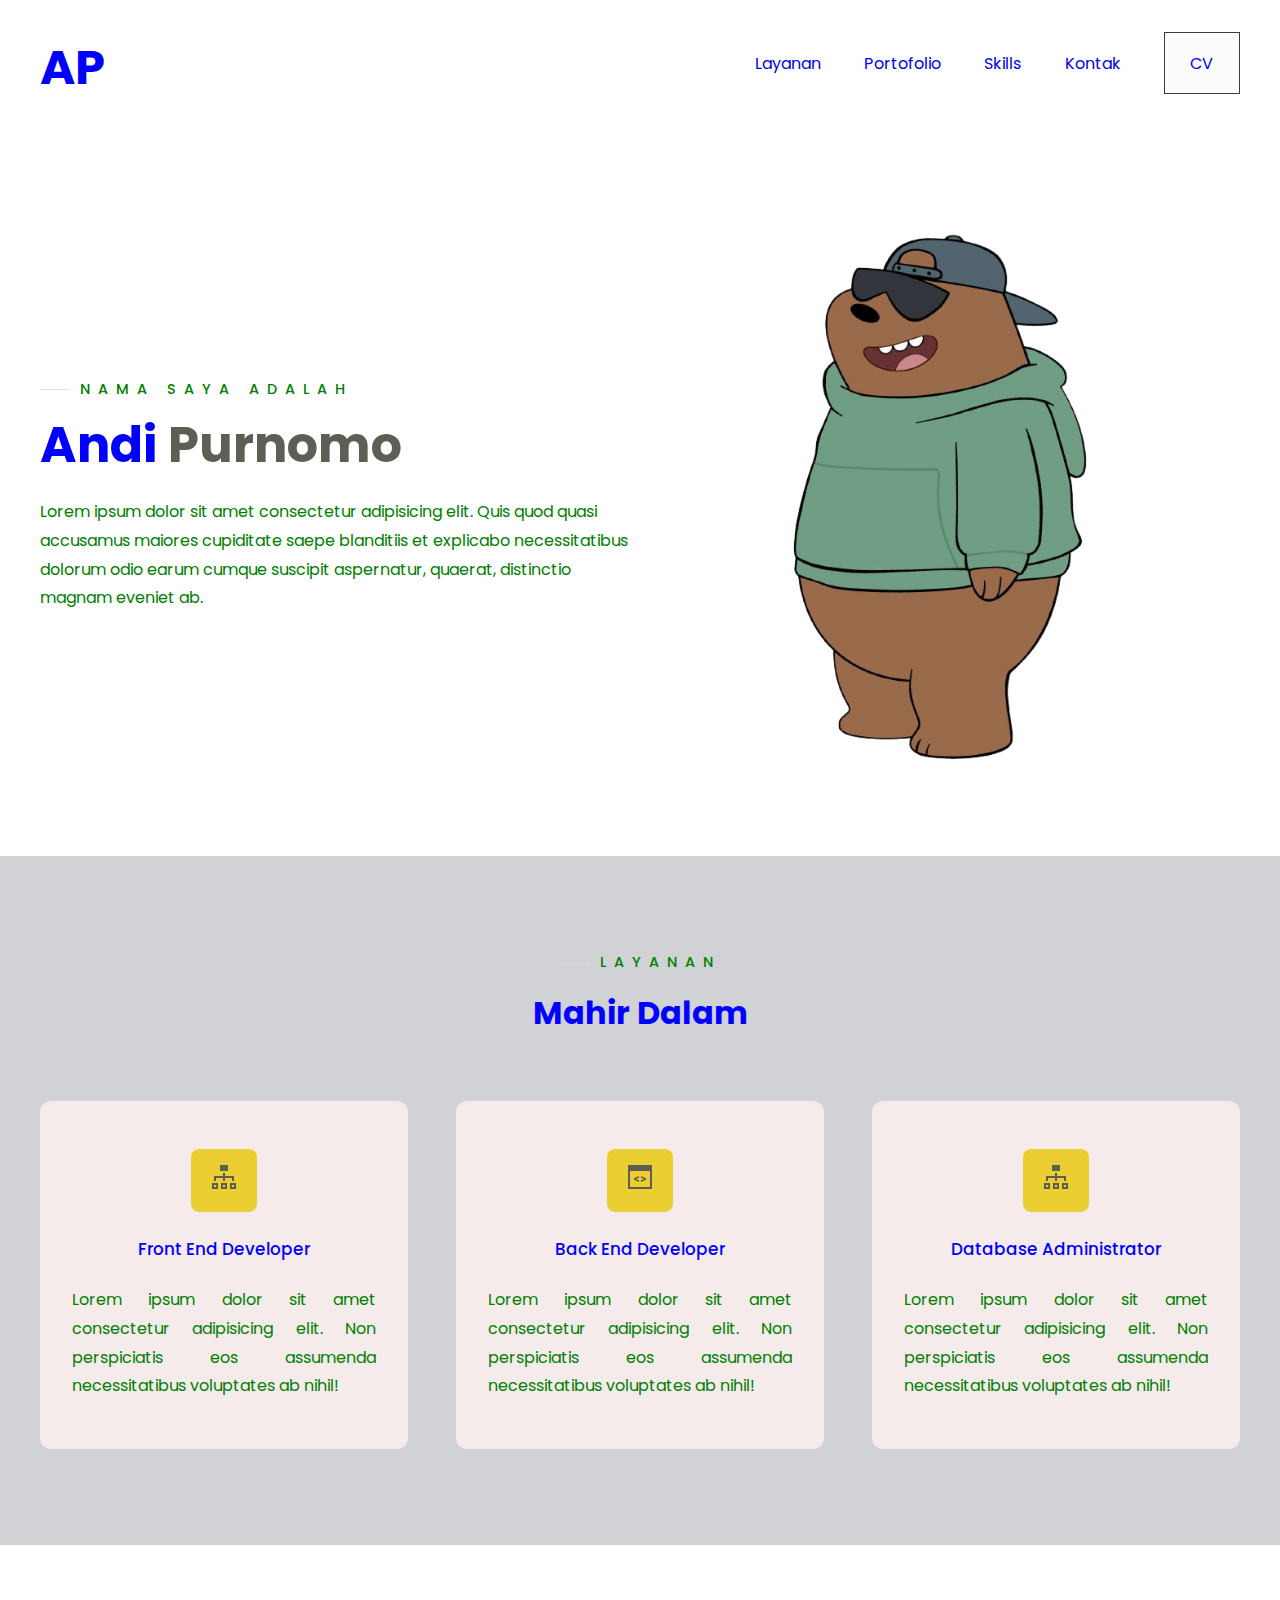
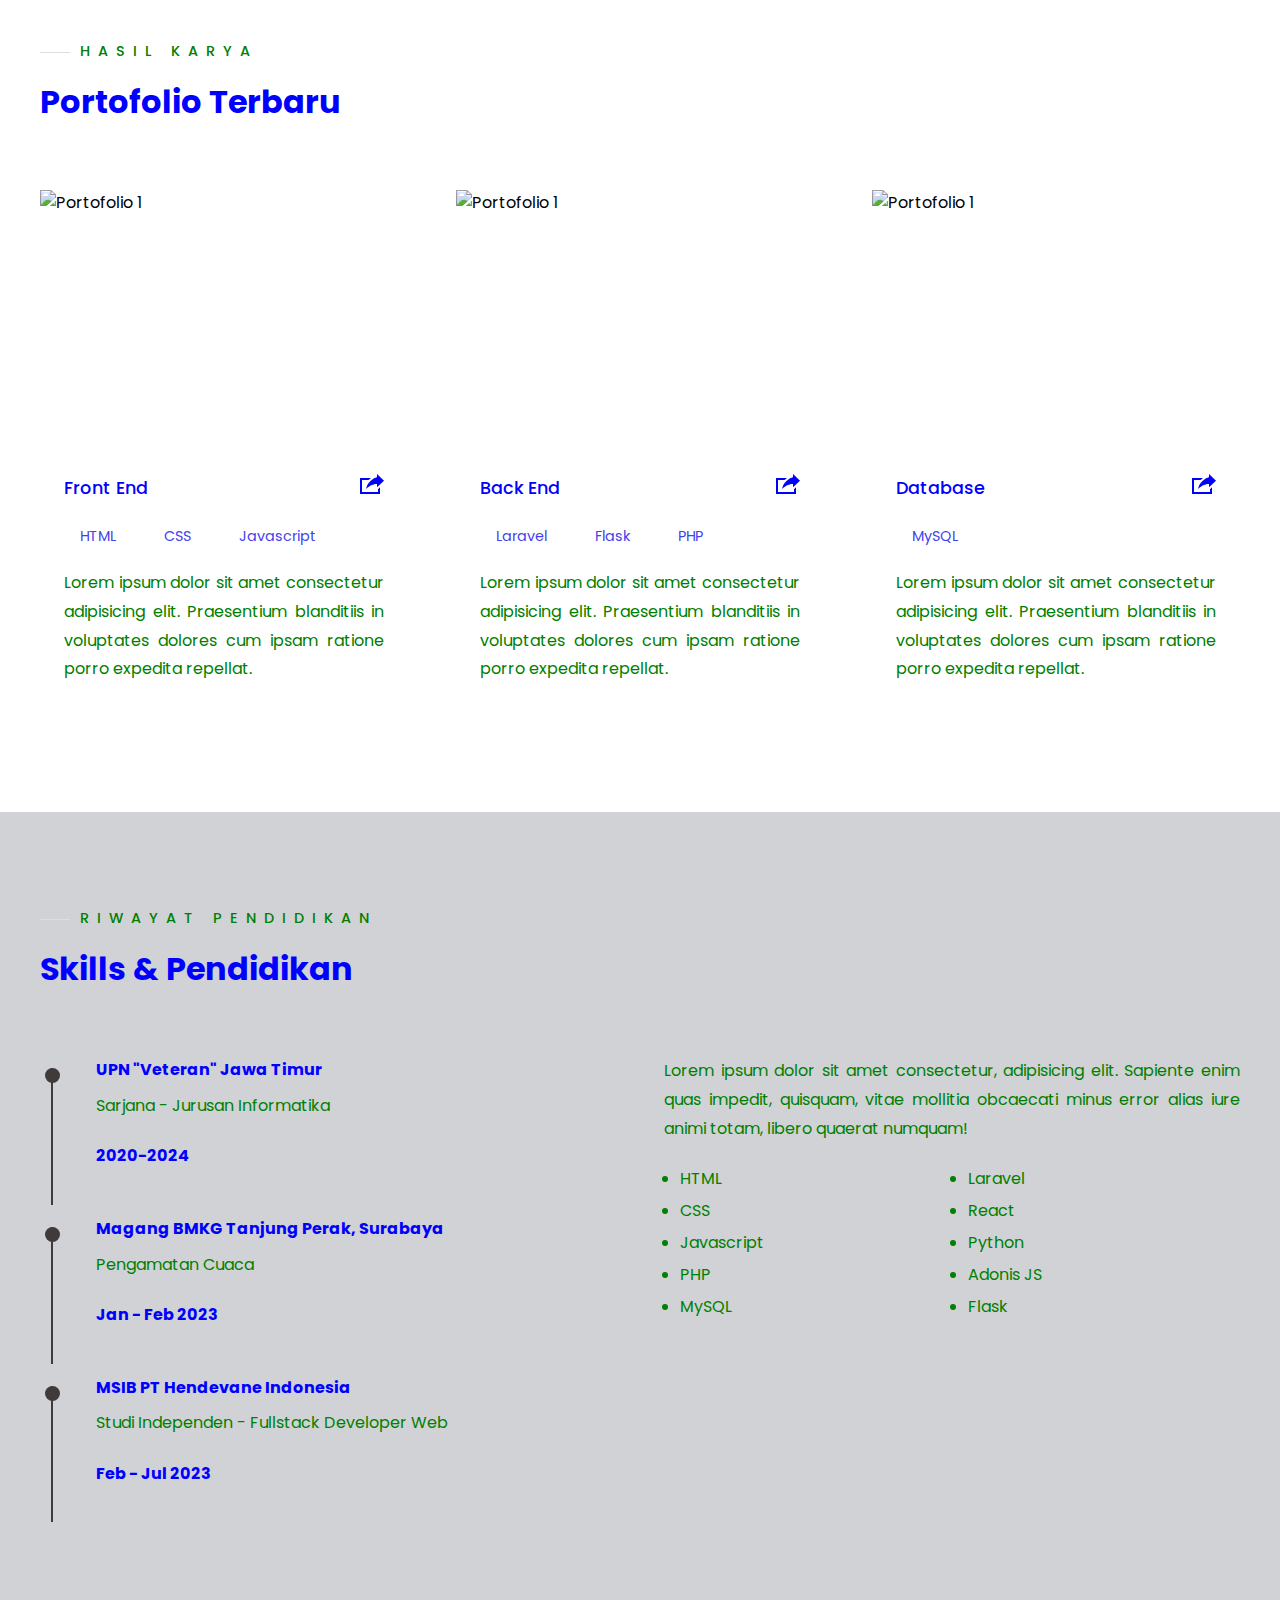
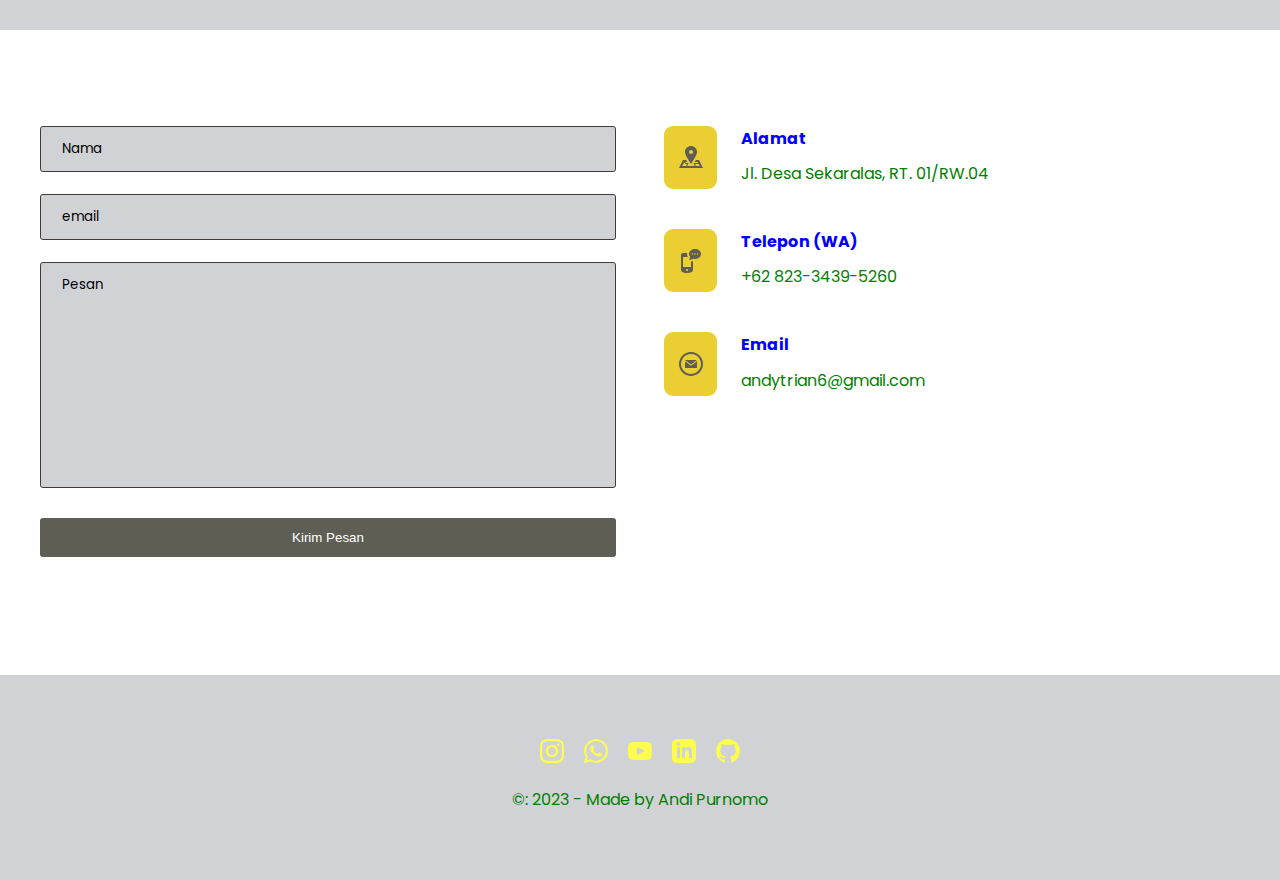
==== portofolio1.html @ ac6db769 "Upload semua kode web Portofolio 1" ====
<!DOCTYPE html>
<html lang="en">

<head>
    <meta charset="UTF-8">
    <meta name="viewport" content="width=device-width, initial-scale=1.0">
    <link rel="stylesheet" href="style1.css">
    <title>Andi Porto</title>
</head>

<body>
    <!--Header -->
    <div class="main-container">
        <div class="nav">
            <div class="logo">
                <a href="#">AP</a>
            </div>
            <nav>
                <ul>
                    <li><a href="#layanan">Layanan</a></li>
                    <li><a href="#portofolio">Portofolio</a></li>
                    <li><a href="#skill">Skills</a></li>
                    <li><a href="#kontak">Kontak</a></li>
                    <li>
                        <a href="/resume.pdf" target="_blank">
                            <button class="btn">CV</button>
                        </a>
                    </li>
                </ul>
            </nav>
            <div class="burger">
                <div class="line-1"></div>
                <div class="line-2"></div>
                <div class="line-3"></div>
            </div>
        </div>
        <section id="hero">
            <div class="hero-left">
                <h3 class="pre-title">Nama Saya Adalah</h3>
                <h1 class="hero-name">Andi <span>Purnomo</span></h1>
                <p>Lorem ipsum dolor sit amet consectetur adipisicing elit. Quis quod quasi accusamus maiores cupiditate saepe blanditiis et explicabo necessitatibus dolorum odio earum cumque suscipit aspernatur, quaerat, distinctio magnam eveniet ab.</p>
            </div>
            <div class="hero-right">
                <img src="Grizz.png" alt="Bear Grizz" srcset="">
            </div>
        </section>
    </div>
    <!--End Header -->

    <!-- Layanan -->
    <section id="layanan">
        <div class="layanan main-container">
            <h3 class="pre-title">Layanan</h3>
            <h1 class="section-title layanan-title">Mahir Dalam</h1>
            <div class="grid-3">
                <!-- Layanan 1 -->
                <div class="service">
                    <div class="service-icon">
                        <svg xmlns="http://www.w3.org/2000/svg" width="24" height="24" viewBox="0 0 24 24"><path d="M16 0h-8v6h8v-6zm-12 20v2h-2v-2h2zm2-2h-6v6h6v-6zm16 2v2h-2v-2h2zm2-2h-6v6h6v-6zm-11-7v-3h-2v3h-9v5h2v-3h7v3h2v-3h7v3h2v-5h-9zm0 9v2h-2v-2h2zm2-2h-6v6h6v-6z"/></svg>
                    </div>
                    <h4>Front End Developer</h4>
                    <p>Lorem ipsum dolor sit amet consectetur adipisicing elit. Non perspiciatis eos assumenda necessitatibus voluptates ab nihil!</p>
                </div>
                <!-- Layanan 2 -->
                <div class="service">
                    <div class="service-icon">
                        <svg xmlns="http://www.w3.org/2000/svg" width="24" height="24" viewBox="0 0 24 24"><path d="M22 6v16h-20v-16h20zm2-6h-24v24h24v-24zm-11 11v1.649l3.229 1.351-3.229 1.347v1.653l5-2.201v-1.599l-5-2.2zm-7 2.201v1.599l5 2.2v-1.653l-3.229-1.347 3.229-1.351v-1.649l-5 2.201z"/></svg>
                    </div>
                    <h4>Back End Developer</h4>
                    <p>Lorem ipsum dolor sit amet consectetur adipisicing elit. Non perspiciatis eos assumenda necessitatibus voluptates ab nihil!</p>
                </div>
                <!-- Layanan 3 -->
                <div class="service">
                    <div class="service-icon">
                        <svg xmlns="http://www.w3.org/2000/svg" width="24" height="24" viewBox="0 0 24 24"><path d="M16 0h-8v6h8v-6zm-12 20v2h-2v-2h2zm2-2h-6v6h6v-6zm16 2v2h-2v-2h2zm2-2h-6v6h6v-6zm-11-7v-3h-2v3h-9v5h2v-3h7v3h2v-3h7v3h2v-5h-9zm0 9v2h-2v-2h2zm2-2h-6v6h6v-6z"/></svg>
                    </div>
                    <h4>Database Administrator</h4>
                    <p>Lorem ipsum dolor sit amet consectetur adipisicing elit. Non perspiciatis eos assumenda necessitatibus voluptates ab nihil!</p>
                </div>
            </div>
        </div>
    </section>
    <!-- End Layanan -->
    <!-- Portofolio -->
    <section id="portofolio">
        <div class="portofolios main-container">
            <h3 class="pre-title">Hasil Karya</h3>
            <h4 class="section-title">Portofolio Terbaru</h4>
            <div class="grid-3">
                <!-- Portofolio 1 -->
                <div class="portofolio">
                    <div class="portofolio-cover">
                        <img src="" alt="Portofolio 1">
                    </div>
                    <div class="porttofolio-info">
                        <div class="portofolio-title">
                            <h4>Front End</h4>
                            <a href="/" class="portofolio-link">
                                <svg xmlns="http://www.w3.org/2000/svg" width="24" height="24" viewBox="0 0 24 24"><path d="M6 17c2.269-9.881 11-11.667 11-11.667v-3.333l7 6.637-7 6.696v-3.333s-6.17-.171-11 5zm12 .145v2.855h-16v-12h6.598c.768-.787 1.561-1.449 2.339-2h-10.937v16h20v-6.769l-2 1.914z"/></svg>
                            </a>
                        </div>
                        <div class="portofolio-text">
                            <div>HTML</div>
                            <div>CSS</div>
                            <div>Javascript</div>
                        </div>
                        <p>Lorem ipsum dolor sit amet consectetur adipisicing elit. Praesentium blanditiis in voluptates dolores cum ipsam ratione porro expedita repellat.</p>
                    </div>
                </div>
                <!-- Portofolio 2 -->
                <div class="portofolio">
                    <div class="portofolio-cover">
                        <img src="" alt="Portofolio 1">
                    </div>
                    <div class="porttofolio-info">
                        <div class="portofolio-title">
                            <h4>Back End</h4>
                            <a href="/" class="portofolio-link">
                                <svg xmlns="http://www.w3.org/2000/svg" width="24" height="24" viewBox="0 0 24 24"><path d="M6 17c2.269-9.881 11-11.667 11-11.667v-3.333l7 6.637-7 6.696v-3.333s-6.17-.171-11 5zm12 .145v2.855h-16v-12h6.598c.768-.787 1.561-1.449 2.339-2h-10.937v16h20v-6.769l-2 1.914z"/></svg>
                            </a>
                        </div>
                        <div class="portofolio-text">
                            <div>Laravel</div>
                            <div>Flask</div>
                            <div>PHP</div>
                        </div>
                        <p>Lorem ipsum dolor sit amet consectetur adipisicing elit. Praesentium blanditiis in voluptates dolores cum ipsam ratione porro expedita repellat.</p>
                    </div>
                </div>
                <!-- Portofolio 3 -->
                <div class="portofolio">
                    <div class="portofolio-cover">
                        <img src="" alt="Portofolio 1">
                    </div>
                    <div class="porttofolio-info">
                        <div class="portofolio-title">
                            <h4>Database</h4>
                            <a href="/" class="portofolio-link">
                                <svg xmlns="http://www.w3.org/2000/svg" width="24" height="24" viewBox="0 0 24 24"><path d="M6 17c2.269-9.881 11-11.667 11-11.667v-3.333l7 6.637-7 6.696v-3.333s-6.17-.171-11 5zm12 .145v2.855h-16v-12h6.598c.768-.787 1.561-1.449 2.339-2h-10.937v16h20v-6.769l-2 1.914z"/></svg>
                            </a>
                        </div>
                        <div class="portofolio-text">
                            <div>MySQL</div>
                        </div>
                        <p>Lorem ipsum dolor sit amet consectetur adipisicing elit. Praesentium blanditiis in voluptates dolores cum ipsam ratione porro expedita repellat.</p>
                    </div>
                </div>
            </div>
        </div>
    </section>
    <!-- End Portofolio -->

    <!-- Skill & Pendidikan -->
    <section id="skill">
        <div class="skill main-container">
            <h3 class="pre-title">Riwayat Pendidikan</h3>
            <h1 class="section-title">Skills & Pendidikan</h1>

            <div class="skill-grid">
                <div class="skill-left">
                    <!-- Edukasi 1 -->
                    <div class="edukasi">
                        <div class="line">
                            <div></div>
                        </div>
                        <div class="edukasi-info">
                            <h4 class="edukasi-title">UPN "Veteran" Jawa Timur</h4>
                            <p>Sarjana - Jurusan Informatika</p>
                            <h4 class="tahun-edukasi">2020-2024</h4>
                        </div>
                    </div>
                    <!-- Edukasi 2 -->
                    <div class="edukasi">
                        <div class="line">
                            <div></div>
                        </div>
                        <div class="edukasi-info">
                            <h4 class="edukasi-title">Magang BMKG Tanjung Perak, Surabaya</h4>
                            <p>Pengamatan Cuaca</p>
                            <h4 class="tahun-edukasi">Jan - Feb 2023</h4>
                        </div>
                    </div>
                    <!-- Edukasi 3 -->
                    <div class="edukasi">
                        <div class="line">
                            <div></div>
                        </div>
                        <div class="edukasi-info">
                            <h4 class="edukasi-title">MSIB PT Hendevane Indonesia</h4>
                            <p>Studi Independen - Fullstack Developer Web</p>
                            <h4 class="tahun-edukasi">Feb - Jul 2023</h4>
                        </div>
                    </div>
                </div>
                <div class="skill-right">
                    <p>Lorem ipsum dolor sit amet consectetur, adipisicing elit. Sapiente enim quas impedit, quisquam, vitae mollitia obcaecati minus error alias iure animi totam, libero quaerat numquam!</p>
                    <div class="skill-list">
                        <ul>
                            <li>HTML</li>
                            <li>CSS</li>
                            <li>Javascript</li>
                            <li>PHP</li>
                            <li>MySQL</li>
                        </ul>
                        <ul>
                            <li>Laravel</li>
                            <li>React</li>
                            <li>Python</li>
                            <li>Adonis JS</li>
                            <li>Flask</li>
                        </ul>
                    </div>
                </div>
            </div>
        </div>
    </section>
    <!-- End Skill & Pendidikan -->

    <!-- Kontak -->
    <section id="kontak">
        <div class="kontak main-container">
            <div class="kontak-left">
                <form class="kontak-form" action="https://formspree.io/f/xlderaaw" method="POST">
                    <div>
                        <input type="text" placeholder="Nama" name="nama">
                    </div>
                    <div>
                        <input type="email" placeholder="email" name="email">
                    </div>
                    <div>
                        <textarea name="massage" placeholder="Pesan" id="pesan" cols="30" rows="10"></textarea>
                    </div>
                    <div>
                        <button class="btn-submit">Kirim Pesan</button>
                    </div>
                </form>
            </div>
            <div class="kontak-right">
                <!-- Kontak 1 -->
                <div class="kontak-item">
                    <div class="kontak-item-icon">
                        <svg xmlns="http://www.w3.org/2000/svg" width="24" height="24" viewBox="0 0 24 24"><path d="M12 1c-3.148 0-6 2.553-6 5.702 0 3.148 2.602 6.907 6 12.298 3.398-5.391 6-9.15 6-12.298 0-3.149-2.851-5.702-6-5.702zm0 8c-1.105 0-2-.895-2-2s.895-2 2-2 2 .895 2 2-.895 2-2 2zm8 6h-3.135c-.385.641-.798 1.309-1.232 2h3.131l.5 1h-4.264l-.344.544-.289.456h.558l.858 2h-7.488l.858-2h.479l-.289-.456-.343-.544h-2.042l-1.011-1h2.42c-.435-.691-.848-1.359-1.232-2h-3.135l-4 8h24l-4-8zm-12.794 6h-3.97l1.764-3.528 1.516 1.528h1.549l-.859 2zm8.808-2h3.75l1 2h-3.892l-.858-2z"/></svg>
                    </div>
                    <div class="kontak-item-detail">
                        <h4>Alamat</h4>
                        <p>Jl. Desa Sekaralas, RT. 01/RW.04</p>
                    </div>
                </div>
                <!-- Kontak 2 -->
                <div class="kontak-item">
                    <div class="kontak-item-icon">
                        <svg xmlns="http://www.w3.org/2000/svg" width="24" height="24" viewBox="0 0 24 24"><path d="M16 0c-3.169 0-6 2.113-6 5.003 0 1.025.369 2.032 1.023 2.812.027.916-.512 2.228-.996 3.184 1.301-.235 3.15-.754 3.988-1.268.708.172 1.387.251 2.028.251 3.543 0 5.956-2.418 5.956-4.98.001-2.904-2.85-5.002-5.999-5.002zm-2.5 5.75c-.414 0-.75-.336-.75-.75s.336-.75.75-.75.75.336.75.75-.336.75-.75.75zm2.5 0c-.414 0-.75-.336-.75-.75s.336-.75.75-.75.75.336.75.75-.336.75-.75.75zm2.5 0c-.414 0-.75-.336-.75-.75s.336-.75.75-.75.75.336.75.75-.336.75-.75.75zm-6.5 6.854v5.396h-8v-10h4.766c-.649-1.216-.913-2.564-.674-4h-4.092c-1.105 0-2 .896-2 2v14.678c-.002 2.213 2.503 3.322 6.006 3.322 3.498 0 5.994-1.106 5.994-3.322v-8.725c-.635.257-1.34.476-2 .651zm-4 9.396c-.553 0-1-.448-1-1s.447-1 1-1 1 .448 1 1-.447 1-1 1z"/></svg>
                    </div>
                    <div class="kontak-item-detail">
                        <h4>Telepon (WA)</h4>
                        <p>+62 823-3439-5260</p>
                    </div>
                </div>
                <!-- Kontak 3 -->
                <div class="kontak-item">
                    <div class="kontak-item-icon">
                        <svg xmlns="http://www.w3.org/2000/svg" width="24" height="24" viewBox="0 0 24 24"><path d="M12 2.02c5.514 0 10 4.486 10 10s-4.486 10-10 10-10-4.486-10-10 4.486-10 10-10zm0-2c-6.627 0-12 5.373-12 12s5.373 12 12 12 12-5.373 12-12-5.373-12-12-12zm0 12.55l-5.992-4.57h11.983l-5.991 4.57zm0 1.288l-6-4.629v6.771h12v-6.771l-6 4.629z"/></svg>
                    </div>
                    <div class="kontak-item-detail">
                        <h4>Email</h4>
                        <p>andytrian6@gmail.com</p>
                    </div>
                </div>
            </div>
        </div>
    </section>
    <!-- End Kontak -->
    <!-- Footer -->
    <footer>
        <div class="footer">
            <a href="#">
                <svg xmlns="http://www.w3.org/2000/svg" width="24" height="24" viewBox="0 0 24 24"><path d="M12 2.163c3.204 0 3.584.012 4.85.07 3.252.148 4.771 1.691 4.919 4.919.058 1.265.069 1.645.069 4.849 0 3.205-.012 3.584-.069 4.849-.149 3.225-1.664 4.771-4.919 4.919-1.266.058-1.644.07-4.85.07-3.204 0-3.584-.012-4.849-.07-3.26-.149-4.771-1.699-4.919-4.92-.058-1.265-.07-1.644-.07-4.849 0-3.204.013-3.583.07-4.849.149-3.227 1.664-4.771 4.919-4.919 1.266-.057 1.645-.069 4.849-.069zm0-2.163c-3.259 0-3.667.014-4.947.072-4.358.2-6.78 2.618-6.98 6.98-.059 1.281-.073 1.689-.073 4.948 0 3.259.014 3.668.072 4.948.2 4.358 2.618 6.78 6.98 6.98 1.281.058 1.689.072 4.948.072 3.259 0 3.668-.014 4.948-.072 4.354-.2 6.782-2.618 6.979-6.98.059-1.28.073-1.689.073-4.948 0-3.259-.014-3.667-.072-4.947-.196-4.354-2.617-6.78-6.979-6.98-1.281-.059-1.69-.073-4.949-.073zm0 5.838c-3.403 0-6.162 2.759-6.162 6.162s2.759 6.163 6.162 6.163 6.162-2.759 6.162-6.163c0-3.403-2.759-6.162-6.162-6.162zm0 10.162c-2.209 0-4-1.79-4-4 0-2.209 1.791-4 4-4s4 1.791 4 4c0 2.21-1.791 4-4 4zm6.406-11.845c-.796 0-1.441.645-1.441 1.44s.645 1.44 1.441 1.44c.795 0 1.439-.645 1.439-1.44s-.644-1.44-1.439-1.44z"/></svg>
            </a>
            <a href="#">
                <svg xmlns="http://www.w3.org/2000/svg" width="24" height="24" viewBox="0 0 24 24"><path d="M.057 24l1.687-6.163c-1.041-1.804-1.588-3.849-1.587-5.946.003-6.556 5.338-11.891 11.893-11.891 3.181.001 6.167 1.24 8.413 3.488 2.245 2.248 3.481 5.236 3.48 8.414-.003 6.557-5.338 11.892-11.893 11.892-1.99-.001-3.951-.5-5.688-1.448l-6.305 1.654zm6.597-3.807c1.676.995 3.276 1.591 5.392 1.592 5.448 0 9.886-4.434 9.889-9.885.002-5.462-4.415-9.89-9.881-9.892-5.452 0-9.887 4.434-9.889 9.884-.001 2.225.651 3.891 1.746 5.634l-.999 3.648 3.742-.981zm11.387-5.464c-.074-.124-.272-.198-.57-.347-.297-.149-1.758-.868-2.031-.967-.272-.099-.47-.149-.669.149-.198.297-.768.967-.941 1.165-.173.198-.347.223-.644.074-.297-.149-1.255-.462-2.39-1.475-.883-.788-1.48-1.761-1.653-2.059-.173-.297-.018-.458.13-.606.134-.133.297-.347.446-.521.151-.172.2-.296.3-.495.099-.198.05-.372-.025-.521-.075-.148-.669-1.611-.916-2.206-.242-.579-.487-.501-.669-.51l-.57-.01c-.198 0-.52.074-.792.372s-1.04 1.016-1.04 2.479 1.065 2.876 1.213 3.074c.149.198 2.095 3.2 5.076 4.487.709.306 1.263.489 1.694.626.712.226 1.36.194 1.872.118.571-.085 1.758-.719 2.006-1.413.248-.695.248-1.29.173-1.414z"/></svg>
            </a>
            <a href="#">
                <svg xmlns="http://www.w3.org/2000/svg" width="24" height="24" viewBox="0 0 24 24"><path d="M19.615 3.184c-3.604-.246-11.631-.245-15.23 0-3.897.266-4.356 2.62-4.385 8.816.029 6.185.484 8.549 4.385 8.816 3.6.245 11.626.246 15.23 0 3.897-.266 4.356-2.62 4.385-8.816-.029-6.185-.484-8.549-4.385-8.816zm-10.615 12.816v-8l8 3.993-8 4.007z"/></svg>
            </a>
            <a href="#">
                <svg xmlns="http://www.w3.org/2000/svg" width="24" height="24" viewBox="0 0 24 24"><path d="M19 0h-14c-2.761 0-5 2.239-5 5v14c0 2.761 2.239 5 5 5h14c2.762 0 5-2.239 5-5v-14c0-2.761-2.238-5-5-5zm-11 19h-3v-11h3v11zm-1.5-12.268c-.966 0-1.75-.79-1.75-1.764s.784-1.764 1.75-1.764 1.75.79 1.75 1.764-.783 1.764-1.75 1.764zm13.5 12.268h-3v-5.604c0-3.368-4-3.113-4 0v5.604h-3v-11h3v1.765c1.396-2.586 7-2.777 7 2.476v6.759z"/></svg>
            </a>
            <a href="#">
                <svg xmlns="http://www.w3.org/2000/svg" width="24" height="24" viewBox="0 0 24 24"><path d="M12 0c-6.626 0-12 5.373-12 12 0 5.302 3.438 9.8 8.207 11.387.599.111.793-.261.793-.577v-2.234c-3.338.726-4.033-1.416-4.033-1.416-.546-1.387-1.333-1.756-1.333-1.756-1.089-.745.083-.729.083-.729 1.205.084 1.839 1.237 1.839 1.237 1.07 1.834 2.807 1.304 3.492.997.107-.775.418-1.305.762-1.604-2.665-.305-5.467-1.334-5.467-5.931 0-1.311.469-2.381 1.236-3.221-.124-.303-.535-1.524.117-3.176 0 0 1.008-.322 3.301 1.23.957-.266 1.983-.399 3.003-.404 1.02.005 2.047.138 3.006.404 2.291-1.552 3.297-1.23 3.297-1.23.653 1.653.242 2.874.118 3.176.77.84 1.235 1.911 1.235 3.221 0 4.609-2.807 5.624-5.479 5.921.43.372.823 1.102.823 2.222v3.293c0 .319.192.694.801.576 4.765-1.589 8.199-6.086 8.199-11.386 0-6.627-5.373-12-12-12z"/></svg>
            </a>
        </div>
        <p>&#169: 2023 - Made by Andi Purnomo</p>
    </footer>
    <!-- End Footer -->
    <script src="script1.js"></script>
</body>

</html>

</html>
---- style1.css ----
@import url('https://fonts.googleapis.com/css2?family=Poppins:ital,wght@0,100;0,300;0,400;0,500;0,700;1,200;1,300;1,400;1,600&display=swap');
* {
    margin: 0;
    padding: 0;
    box-sizing: border-box;
}

:root {
    /* Color Pallete dalam CSS */
    --primaryText: blue;
    --secondaryText: green;
    --borderColor: #413a3a;
    --lineColor: #e2dbdb;
    --primaryBgColor: #f5ebeb;
    --secondaryBgColor: #d1d2d6;
    --thirdBgColor: #ebcf32;
    --iconColor: rgb(94, 94, 84);
    --iconColorHover: rgba(252, 171, 50, 0.267);
    --sectionPadding: 6rem 0rem;
    --BorderRadius: 0.7rem;
}

body {
    font-family: Poppins, 'Courier New';
}

h1,
h2,
h3,
h4,
h5,
h6,
strong {
    color: var(--primaryText);
}

p {
    font-size: 1rem;
    line-height: 1.8rem;
}

p,
span,
label,
input,
textarea,
li {
    color: var(--secondaryText);
}

a {
    text-decoration: none;
}

.main-container {
    width: 1200px;
    margin: 0 auto;
}

.btn {
    padding: 1.1rem 1.6rem;
    background: rgb(252, 252, 251);
    border: 0.5px solid var(--borderColor);
    cursor: pointer;
    transition: 0.2s ease-in-out;
    color: var(--primaryText);
    font-family: 'Poppins', Courier, monospace;
    font-size: 1rem;
}

.btn:hover {
    box-shadow: rgba(0, 0, 0, 0.04) 0px 3px 5px;
}


/* Title */

.section-title {
    margin: 1rem 0 4rem;
    font-size: 2rem;
}

.pre-title {
    text-transform: uppercase;
    letter-spacing: 0.5rem;
    color: var(--secondaryText);
    position: relative;
    padding-left: 40px;
    width: fit-content;
    font-size: 0.9rem;
    font-weight: 420;
}

.pre-title::before {
    content: "";
    width: 30px;
    height: 1px;
    background: var(--lineColor);
    position: absolute;
    display: block;
    left: 0;
    top: 50%;
}


/* Layout */

.grid-3 {
    display: grid;
    grid-template-columns: repeat(auto-fit, minmax(250px, 1fr));
    gap: 3rem;
}

.nav {
    display: flex;
    justify-content: space-between;
    padding: 2rem 0;
}

.nav ul {
    list-style: none;
    display: flex;
    gap: 2.7rem;
}

.logo {
    display: flex;
    align-items: center;
    font-weight: 700;
    font-size: 3rem;
}

.logo a {
    color: var(--primaryText);
}

nav ul li {
    display: flex;
    align-items: center;
}

nav ul li {
    color: var(--primaryText);
}

.burger div {
    width: 30px;
    height: 5px;
    background-color: rgba(0, 0, 0, 0.067);
    margin: 7px;
    transition: all 0.25s;
    z-index: 99;
}

.burger {
    display: none;
    z-index: 99;
    position: fixed;
    top: 33px;
    right: 35px;
}

#hero {
    height: 720px;
    display: grid;
    grid-template-columns: 1.02fr 1.02fr;
    align-items: center;
}

.hero-name {
    font-size: 3.1rem;
    font-weight: 700;
    margin: 0.5rem 0 1rem;
}

.hero-name span {
    color: var(--iconColor);
}

.hero-right img {
    width: 50%;
}

.hero-right {
    display: flex;
    justify-content: center;
}

#layanan {
    background-color: var(--secondaryBgColor);
    padding: var(--sectionPadding);
}

.layanan .pre-title {
    margin: 0 auto;
}

.layanan-title {
    text-align: center;
}

.service {
    padding: 3rem 2rem;
    text-align: center;
    background: var(--primaryBgColor);
    border-radius: var(--BorderRadius);
}

.service h4 {
    margin: 1.5rem 0;
    font-weight: 500;
    font-size: 1.05rem;
}

.service p {
    text-align: justify;
}

.service-icon {
    background: var(--thirdBgColor);
    width: fit-content;
    margin: 0 auto;
    padding: 1rem 1.3rem;
    border-radius: 0.5rem;
}

.service-icon svg {
    fill: var(--iconColor);
}


/* Portofolio Section */

#portofolio {
    padding: var(--sectionPadding);
}

.portofolios {
    border-radius: var(--BorderRadius);
    overflow: hidden;
    /* border: 1px solid var(--borderColor); */
}

.portofolio-cover {
    height: 250px;
}

.portofolio-cover img {
    width: 100%;
    height: 100%;
    object-fit: cover;
}

.porttofolio-info {
    padding: 2rem 1.5rem;
}

.porttofolio-info p {
    text-align: justify;
}

.portofolio-title {
    display: flex;
    justify-content: space-between;
    align-items: center;
    gap: 1rem;
}

.portofolio h4 {
    font-weight: 500;
    font-size: 1.1rem;
}

.portofolio-title a svg {
    fill: var(--primaryText);
}

.portofolio-title a svg:hover {
    fill: rgb(13, 182, 238);
}

.portofolio a svg {
    transition: 0.2s ease-in-out;
}

.portofolio-text {
    display: flex;
    gap: 1rem;
    margin: 1rem 0;
}

.portofolio-text div {
    font-size: 0.9rem;
    /* border: 1px solid var(--borderColor); */
    padding: 0.4rem 1rem;
    color: rgb(66, 66, 240);
}


/* Skill & Edukasi */

#skill {
    padding: var(--sectionPadding);
    background: var(--secondaryBgColor);
}

.skill-grid {
    display: grid;
    gap: 3rem;
    grid-template-columns: repeat(auto-fit, minmax(350px, 1fr));
}

.edukasi {
    display: flex;
    gap: 2rem;
}

.edukasi .line {
    padding: 0.7rem;
}

.edukasi .line div {
    width: 2px;
    height: 100%;
    background: var(--borderColor);
    position: relative;
}

.edukasi-info p {
    margin: 0.6rem 0 1.4rem;
}

.tahun-edukasi {
    margin-bottom: 3rem;
}

.edukasi .line div:before {
    content: "";
    width: 15px;
    height: 15px;
    background: var(--borderColor);
    border-radius: 50%;
    position: absolute;
    left: -6px;
}

.skill-list {
    display: grid;
    grid-template-columns: 1fr 1fr;
    margin-top: 1.2rem;
}

.skill-right ul {
    line-height: 2rem;
    padding: 0 1rem;
}

.skill-right p {
    text-align: justify;
}

#kontak {
    padding: var(--sectionPadding);
}

.kontak {
    display: grid;
    grid-template-columns: repeat(auto-fit, minmax(350px, 1fr));
    gap: 3rem;
}

.kontak-form div {
    margin-bottom: 1.4rem;
}

.kontak-form input,
.kontak-form textarea {
    width: 100%;
    padding: 0.75rem 1.3rem;
    font-family: "Poppins", 'Courier New', Courier, monospace;
    background: var(--secondaryBgColor);
    border: 1px solid var(--borderColor);
    border-radius: 3px;
    resize: none;
}

.kontak-form input::placeholder,
.kontak-form textarea::placeholder {
    color: #000;
}

.kontak-form input:focus,
.kontak-form textarea:focus {
    outline: none;
    border: 1px solid #7d7d7d;
}

.btn-submit {
    width: 100%;
    padding: 0.75rem 1.3rem;
    background-color: var(--iconColor);
    color: #fff;
    border: none;
    border-radius: 3px;
    cursor: pointer;
    transition: 0.2s ease-in-out;
}

.btn-submit:hover {
    background: var(--iconColorHover);
}

.kontak-item {
    display: flex;
    gap: 1.5rem;
    margin-bottom: 2.5rem;
}

.kontak-item-icon {
    background: var(--thirdBgColor);
    width: 53px;
    width: 53px;
    border-radius: 9px;
    display: flex;
    align-items: center;
    justify-content: center;
}

.kontak-item-icon {
    fill: var(--iconColor);
}

.kontak-item-detail h4 {
    margin-bottom: 0.6rem;
}


/* Footer */

footer {
    padding: 4rem 0;
    background: var(--secondaryBgColor);
    text-align: center;
}

.footer {
    margin-bottom: 1rem;
}

.footer a {
    margin: 0 0.5rem;
}

.footer svg {
    fill: #fdfd4d;
}

.footer a:hover svg {
    fill: hsl(0, 4%, 14%);
}


/* Responsive */

@media screen and (max-width:1200px) {
    .main-container {
        width: 90%;
    }
}

@media screen and (max-width: 1000px) {
    p {
        font-size: 0.9rem;
        line-height: 1.7rem;
    }
    .grid-3 {
        gap: 1rem;
    }
    .skill-right {
        font-size: 0.9rem;
    }
}

@media screen and (max-width: 825px) {
    /* Hamburger */
    .burger {
        display: block;
        cursor: pointer;
    }
    .toggle-burger .line-1 {
        transform: rotate(-45deg) translate(-7px, 10px);
    }
    .toggle-burger .line-2 {
        opacity: 0;
    }
    .toggle-burger .line-3 {
        transform: rotate(45deg) translate(-7px, -10px);
    }
    /* Navigasi */
    nav {
        position: fixed;
        width: 30%;
        right: 0;
        top: 0;
        height: 100vh;
        flex-direction: column;
        background: var(--primaryBgColor);
        border-left: 2px solid var (--borderColor);
        z-index: 9;
        transform: translateX(100%);
        transition: 0.4s ease-in-out;
    }
    nav ul {
        height: 100vh;
        align-items: center;
        flex-direction: column;
        justify-content: center;
    }
    .nav-active {
        transform: translateX(0);
    }
     :root {
        --sectionPadding: 4rem 0;
    }
    .section-title {
        font-size: 1.6rem;
        margin: 0.6rem 0 2.5rem;
    }
    .pre-title {
        font-size: 0.8rem;
    }
    /* Hero Section */
    #hero {
        grid-template-columns: 1fr;
        height: fit-content;
    }
    .hero-right {
        order: -1;
    }
    .hero-right img {
        width: 30%;
    }
    .hero-left {
        text-align: center;
        padding-bottom: 5rem;
    }
    .hero-left .pre-title {
        margin: 0 auto;
    }
    .hero-name {
        font-size: 2.2rem;
        margin-bottom: 0.5rem;
    }
    /* Skill */
    .skill-grid {
        gap: 1rem;
    }
    footer {
        padding: 2rem 0;
    }
}

@media screen and (max-width: 640px) {
    .section-title {
        font-size: 1.3rem;
    }
    .pre-title {
        font-size: 0.7rem;
    }
}
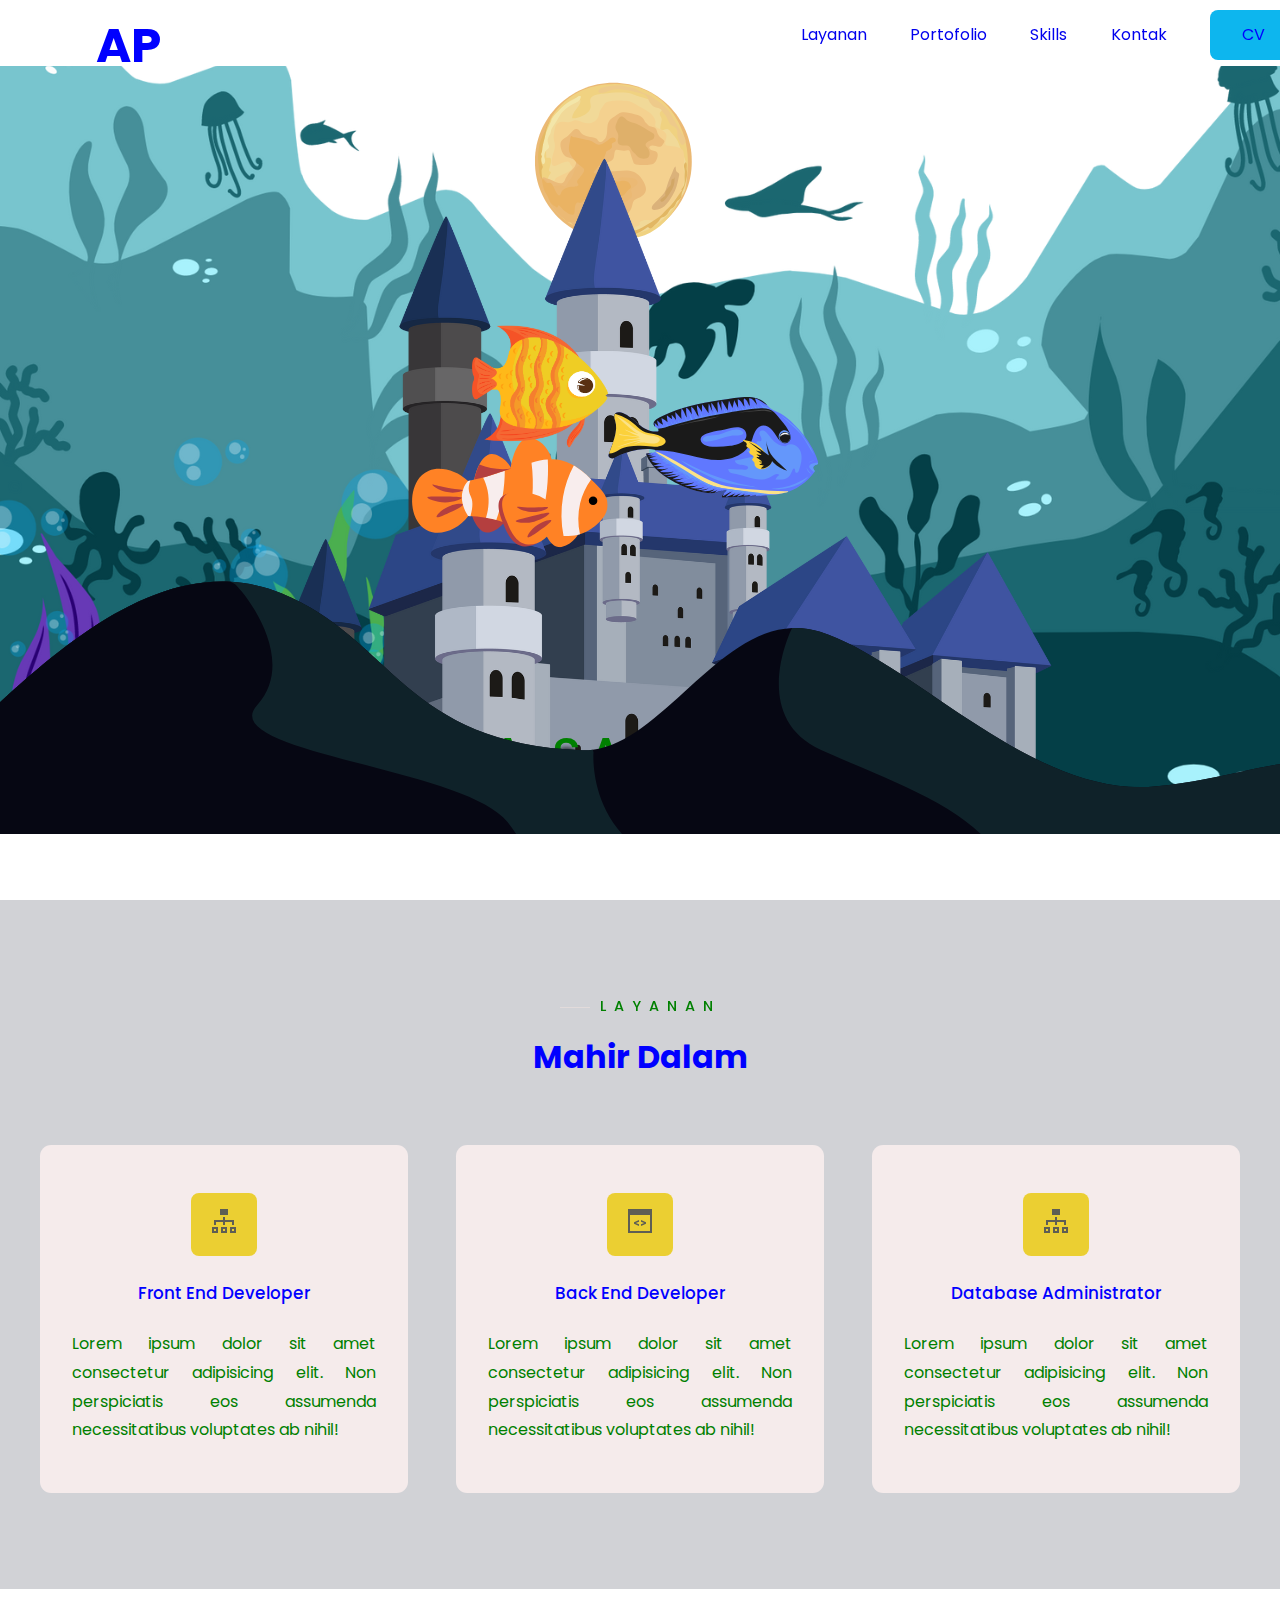
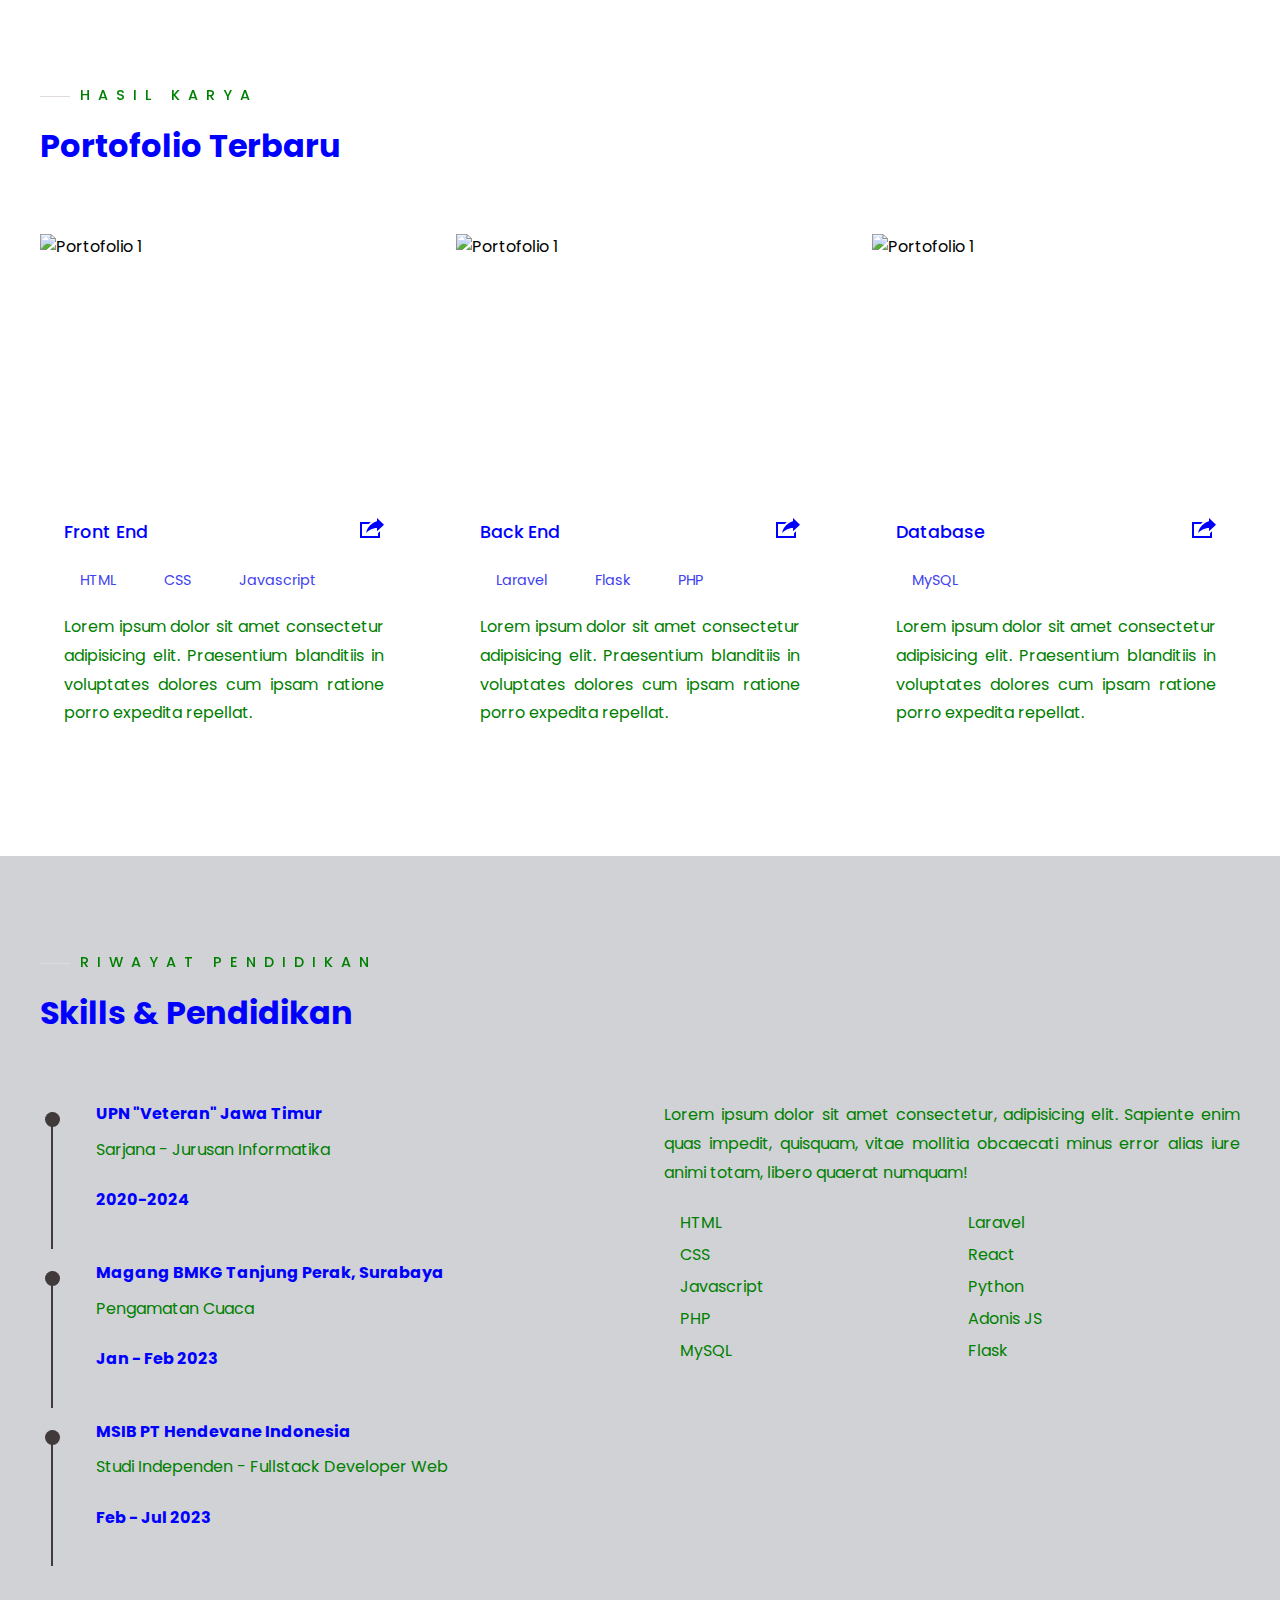
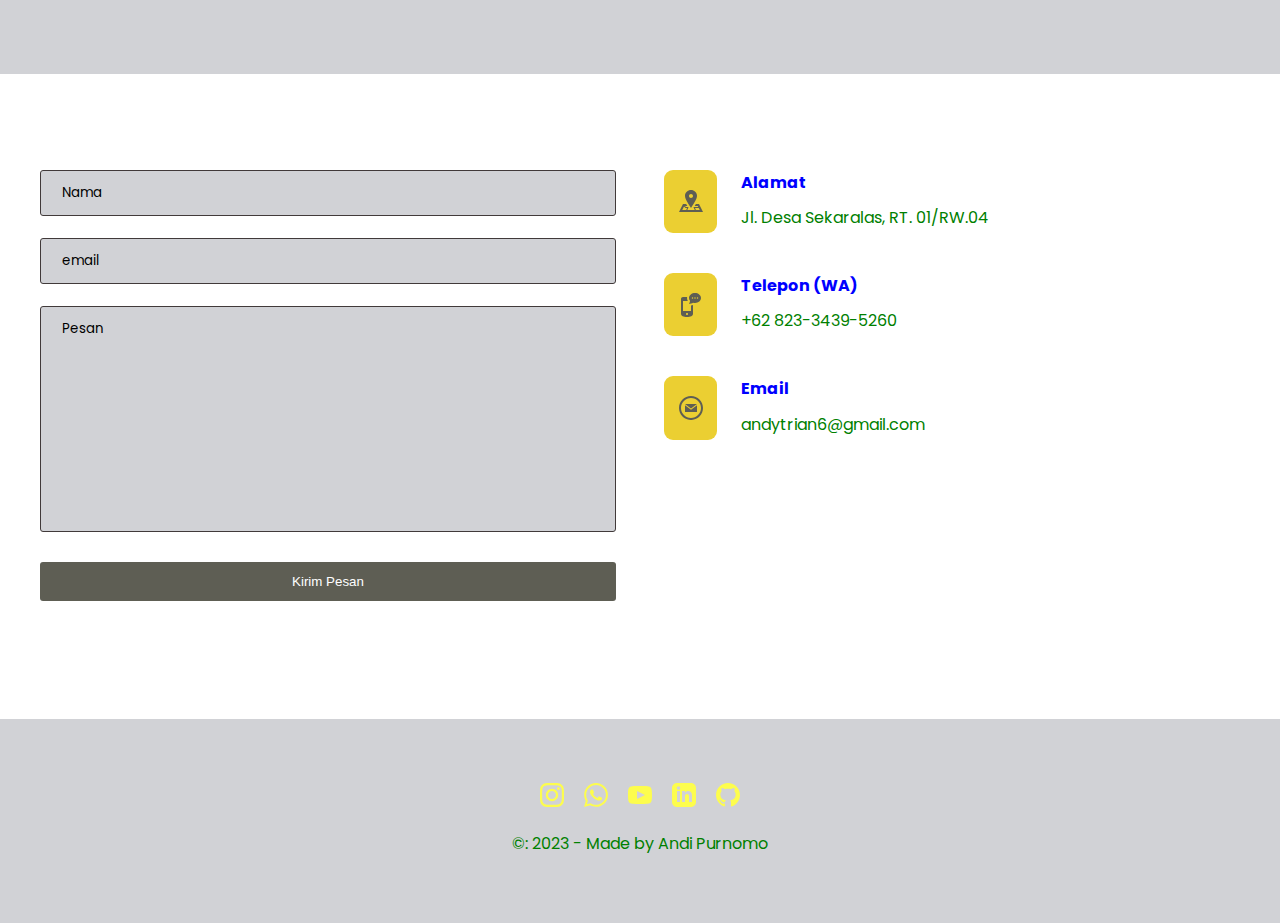
==== commit 3e9e7384: "Penambahan Fitur Parallax" ====
--- a/portofolio1.html
+++ b/portofolio1.html
@@ -10,7 +10,7 @@
 
 <body>
     <!--Header -->
-    <div class="main-container">
+    <div class="header">
         <div class="nav">
             <div class="logo">
                 <a href="#">AP</a>
@@ -34,15 +34,22 @@
                 <div class="line-3"></div>
             </div>
         </div>
-        <section id="hero">
-            <div class="hero-left">
-                <h3 class="pre-title">Nama Saya Adalah</h3>
-                <h1 class="hero-name">Andi <span>Purnomo</span></h1>
-                <p>Lorem ipsum dolor sit amet consectetur adipisicing elit. Quis quod quasi accusamus maiores cupiditate saepe blanditiis et explicabo necessitatibus dolorum odio earum cumque suscipit aspernatur, quaerat, distinctio magnam eveniet ab.</p>
-            </div>
-            <div class="hero-right">
-                <img src="Grizz.png" alt="Bear Grizz" srcset="">
-            </div>
+        <section id="parallax-home" class="parallax-home">
+            <img src="img/Background.png" alt="" id="">
+            <img src="img/Moon.png" alt="" id="moon">
+            <img src="img/Palace.png" alt="" id="">
+            <img src="img/Fish.png" alt="" id="fish">
+            <!-- <div id="hero" class="main-container">
+                <div class="hero-left"> -->
+            <h3 class="pre-title" id="text">Nama Saya Adalah</h3>
+            <!-- <h1 class="hero-name">Andi <span>Purnomo</span></h1>
+                    <p>Lorem ipsum dolor sit amet consectetur adipisicing elit. Quis quod quasi accusamus maiores cupiditate saepe blanditiis et explicabo necessitatibus dolorum odio earum cumque suscipit aspernatur, quaerat, distinctio magnam eveniet ab.</p>
+                </div>
+                <div class="hero-right">
+                    <img src="Grizz.png" alt="Bear Grizz" srcset="">
+                </div>
+            </div> -->
+            <img src="img/Hill.png" alt="" id="">
         </section>
     </div>
     <!--End Header -->
--- a/style1.css
+++ b/style1.css
@@ -3,6 +3,8 @@
     margin: 0;
     padding: 0;
     box-sizing: border-box;
+    list-style: none;
+    scroll-behavior: smooth;
 }
 
 :root {
@@ -20,6 +22,20 @@
     --BorderRadius: 0.7rem;
 }
 
+::-webkit-scrollbar {
+    height: .1rem;
+    width: .5rem;
+}
+
+::-webkit-scrollbar-track {
+    background-color: var(--primaryText);
+}
+
+::-webkit-slider-thumb {
+    background-color: var(--secondaryText);
+    border-radius: 5rem;
+}
+
 body {
     font-family: Poppins, 'Courier New';
 }
@@ -52,16 +68,21 @@
     text-decoration: none;
 }
 
+a:hover {
+    color: rgb(13, 182, 238);
+}
+
 .main-container {
     width: 1200px;
     margin: 0 auto;
 }
 
 .btn {
-    padding: 1.1rem 1.6rem;
-    background: rgb(252, 252, 251);
-    border: 0.5px solid var(--borderColor);
+    padding: 0.8rem 2rem;
+    border-radius: 8px;
+    background: rgb(13, 182, 238);
     cursor: pointer;
+    border: none;
     transition: 0.2s ease-in-out;
     color: var(--primaryText);
     font-family: 'Poppins', Courier, monospace;
@@ -70,6 +91,8 @@
 
 .btn:hover {
     box-shadow: rgba(0, 0, 0, 0.04) 0px 3px 5px;
+    color: rgb(13, 15, 15);
+    background: rgb(98, 211, 248);
 }
 
 
@@ -112,9 +135,15 @@
 }
 
 .nav {
-    display: flex;
-    justify-content: space-between;
-    padding: 2rem 0;
+    width: 1200px;
+    display: flex;
+    justify-content: space-around;
+    padding: 0.6rem 6rem;
+    position: fixed;
+}
+
+nav {
+    padding-left: 40rem;
 }
 
 .nav ul {
@@ -128,6 +157,7 @@
     align-items: center;
     font-weight: 700;
     font-size: 3rem;
+    z-index: 9999;
 }
 
 .logo a {
@@ -149,15 +179,44 @@
     background-color: rgba(0, 0, 0, 0.067);
     margin: 7px;
     transition: all 0.25s;
-    z-index: 99;
+    z-index: 9999;
 }
 
 .burger {
     display: none;
-    z-index: 99;
+    z-index: 9999;
     position: fixed;
     top: 33px;
     right: 35px;
+}
+
+#parallax-home {
+    min-height: 100vh;
+}
+
+.parallax-home {
+    position: relative;
+    display: flex;
+    justify-content: center;
+    align-items: center;
+    z-index: -1000;
+}
+
+.parallax-home img {
+    position: absolute;
+    object-fit: cover;
+    pointer-events: none;
+}
+
+.parallax-home #text {
+    position: absolute;
+    font-size: 3rem;
+    text-shadow: 0 10px 5px rgb(13, 15, 15);
+    top: 80%;
+}
+
+.parallax-home img#moon {
+    mix-blend-mode: screen;
 }
 
 #hero {
@@ -466,9 +525,15 @@
     .main-container {
         width: 90%;
     }
+    nav {
+        padding-left: 15rem;
+    }
 }
 
 @media screen and (max-width: 1000px) {
+    nav {
+        padding-left: 10rem;
+    }
     p {
         font-size: 0.9rem;
         line-height: 1.7rem;
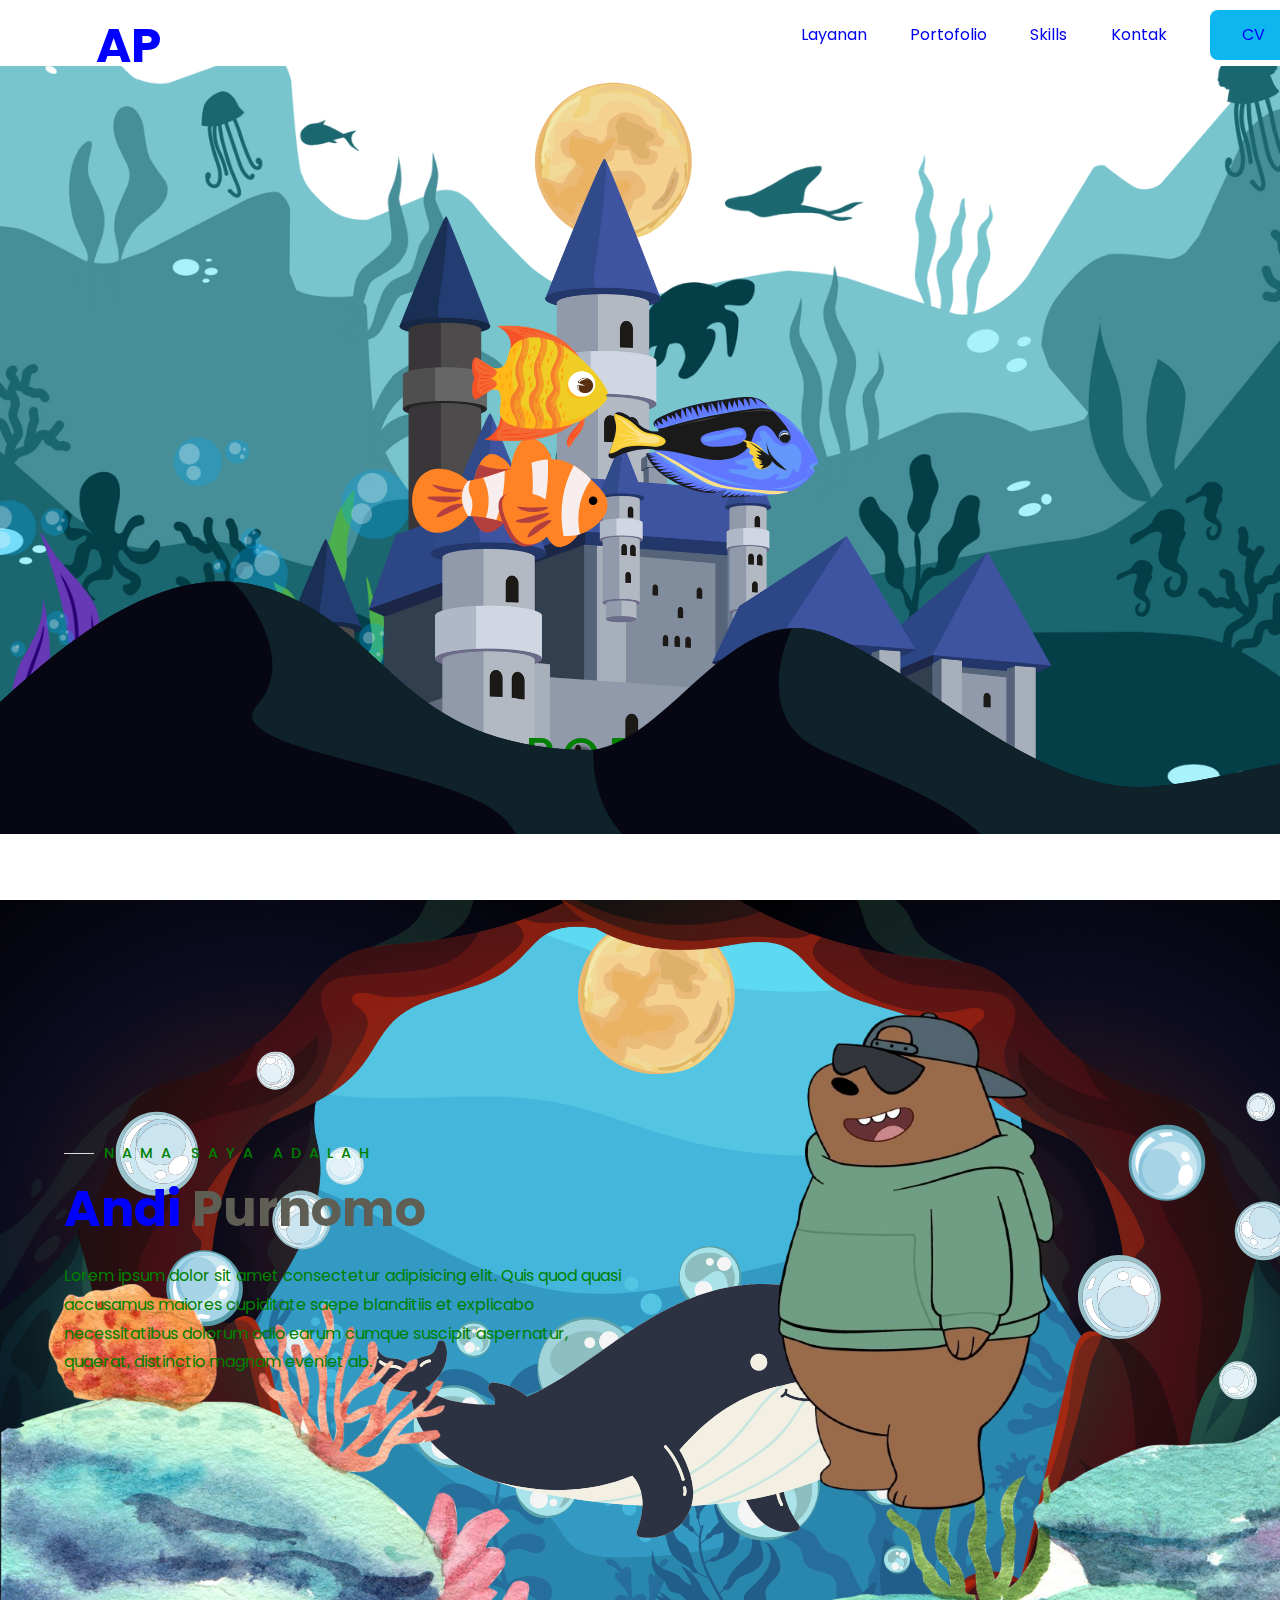
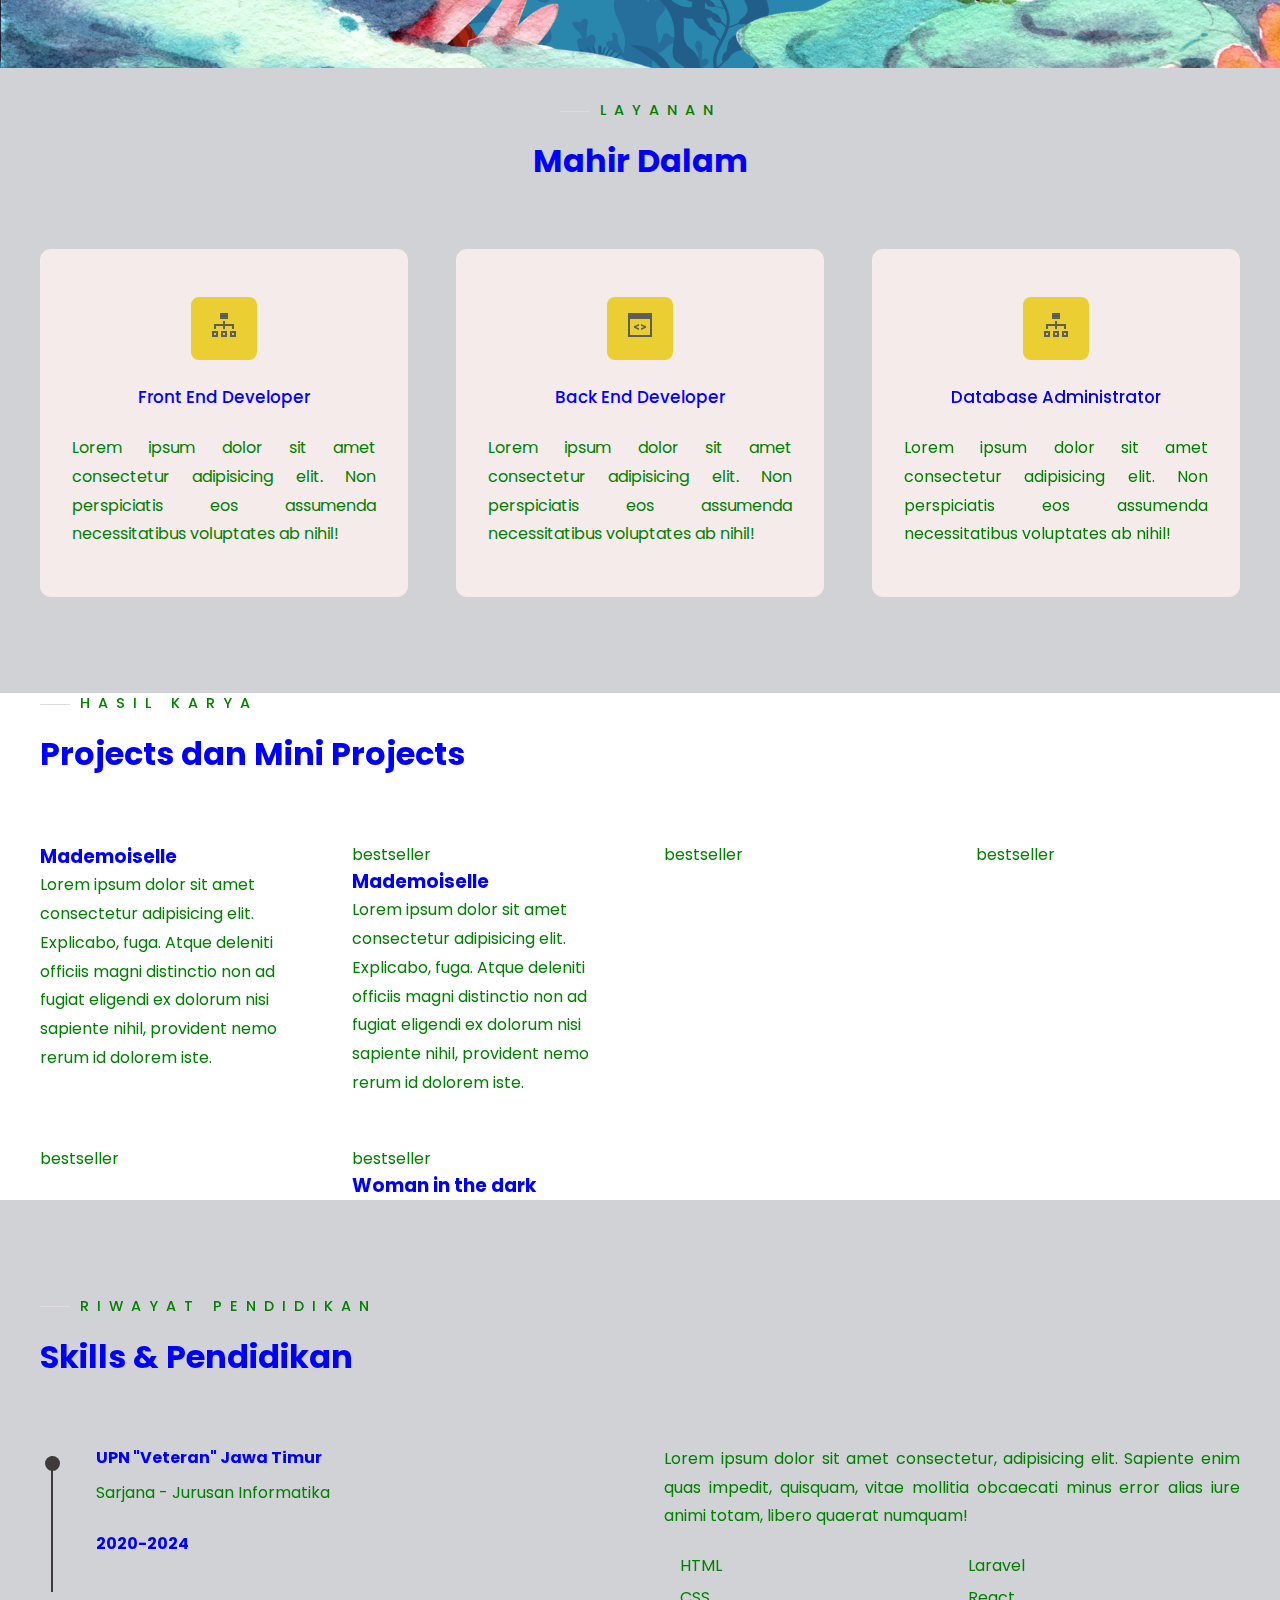
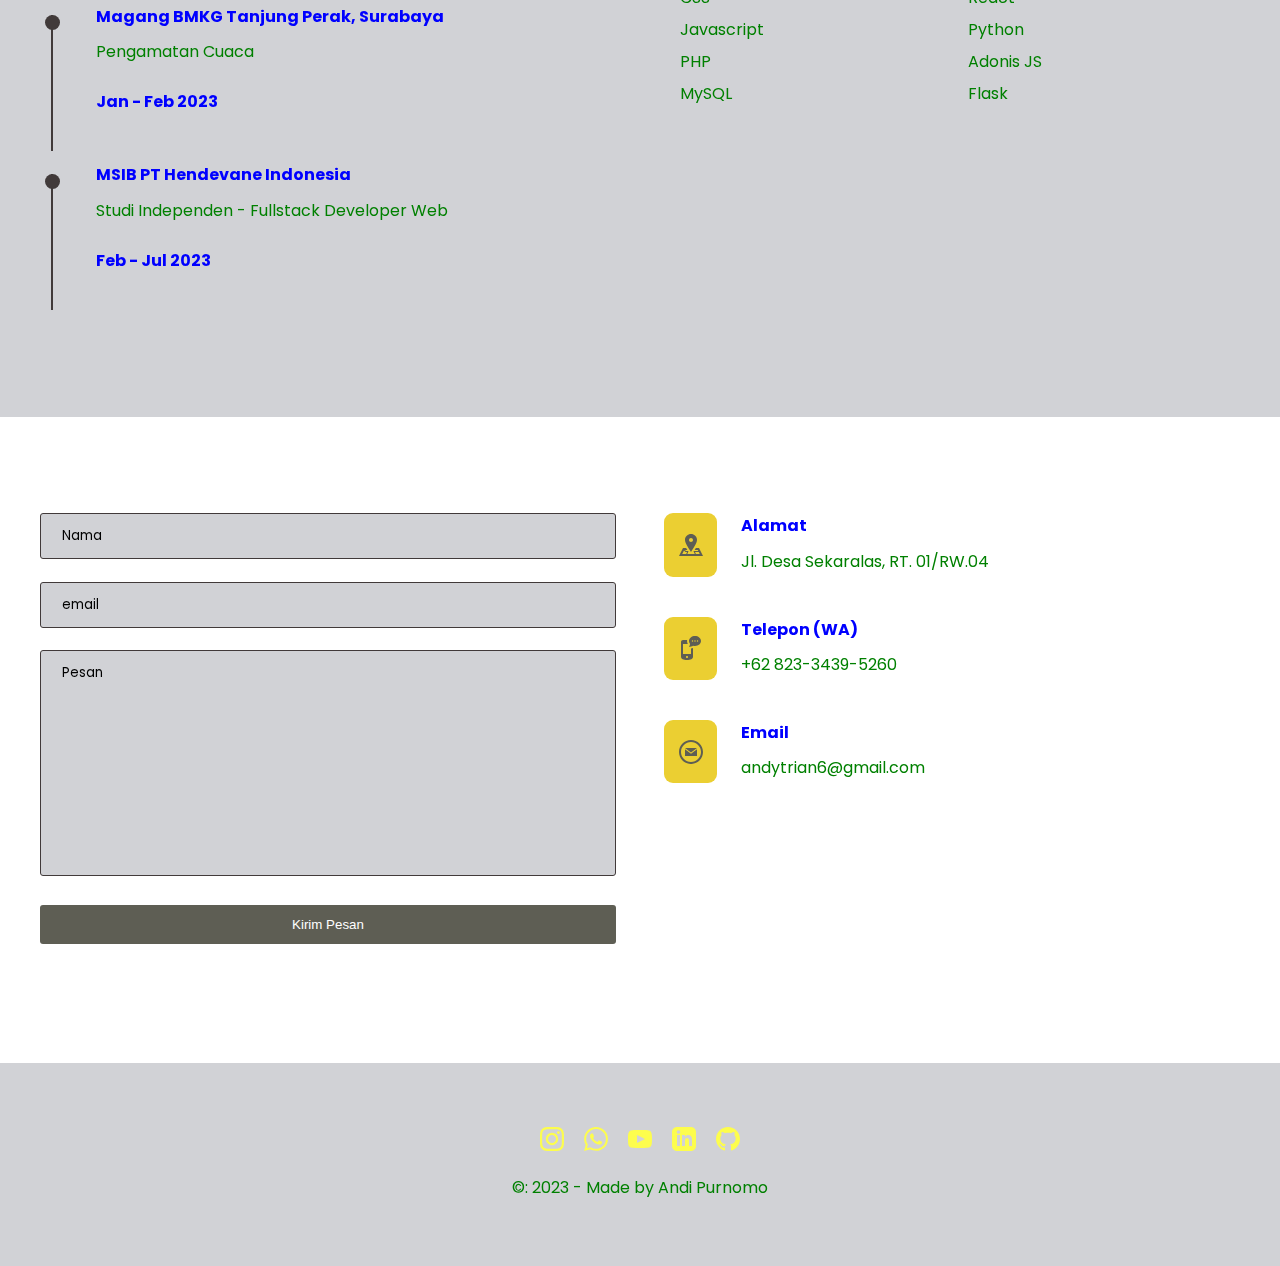
==== commit 1cc3c0d0: "Fixed Parallax" ====
--- a/portofolio1.html
+++ b/portofolio1.html
@@ -35,21 +35,31 @@
             </div>
         </div>
         <section id="parallax-home" class="parallax-home">
-            <img src="img/Background.png" alt="" id="">
-            <img src="img/Moon.png" alt="" id="moon">
-            <img src="img/Palace.png" alt="" id="">
-            <img src="img/Fish.png" alt="" id="fish">
-            <!-- <div id="hero" class="main-container">
-                <div class="hero-left"> -->
-            <h3 class="pre-title" id="text">Nama Saya Adalah</h3>
-            <!-- <h1 class="hero-name">Andi <span>Purnomo</span></h1>
+            <img src="img/Background.png" alt="" id="bg" class="back">
+            <img src="img/Moon.png" alt="" id="moon" class="back">
+            <img src="img/Palace.png" alt="" id="palace" class="mid">
+            <img src="img/Fish.png" alt="" id="fish" class="front">
+            <h3 class="pre-title" id="text">My Portofolio</h3>
+            <img src="img/Hill.png" alt="" id="hill" class="front">
+        </section>
+        <section class="about" id="about">
+            <div id="hero" class="main-container home">
+                <div class="hero-left">
+                    <h3 class="pre-title" id="text">Nama Saya Adalah</h3>
+                    <h1 class="hero-name">Andi <span>Purnomo</span></h1>
                     <p>Lorem ipsum dolor sit amet consectetur adipisicing elit. Quis quod quasi accusamus maiores cupiditate saepe blanditiis et explicabo necessitatibus dolorum odio earum cumque suscipit aspernatur, quaerat, distinctio magnam eveniet ab.</p>
                 </div>
                 <div class="hero-right">
                     <img src="Grizz.png" alt="Bear Grizz" srcset="">
                 </div>
-            </div> -->
-            <img src="img/Hill.png" alt="" id="">
+            </div>
+            <img src="img/Sea.png" alt="" id="" class="back">
+            <img src="img/Cave.png" alt="" id="" class="mid">
+            <img src="img/Bubbles.png" alt="" id="bubbles" class="mid">
+            <img src="img/Moon.png" alt="" id="moonlight" class="back">
+            <img src="img/Whale.png" alt="" id="whale" class="mid">
+            <img src="img/corals.png" alt="" id="" class="front">
+
         </section>
     </div>
     <!--End Header -->
@@ -88,74 +98,47 @@
         </div>
     </section>
     <!-- End Layanan -->
-    <!-- Portofolio -->
-    <section id="portofolio">
-        <div class="portofolios main-container">
+    <!-- Projects -->
+    <section id="projects swiper-container">
+        <div class="swiper main-container">
             <h3 class="pre-title">Hasil Karya</h3>
-            <h4 class="section-title">Portofolio Terbaru</h4>
-            <div class="grid-3">
-                <!-- Portofolio 1 -->
-                <div class="portofolio">
-                    <div class="portofolio-cover">
-                        <img src="" alt="Portofolio 1">
-                    </div>
-                    <div class="porttofolio-info">
-                        <div class="portofolio-title">
-                            <h4>Front End</h4>
-                            <a href="/" class="portofolio-link">
-                                <svg xmlns="http://www.w3.org/2000/svg" width="24" height="24" viewBox="0 0 24 24"><path d="M6 17c2.269-9.881 11-11.667 11-11.667v-3.333l7 6.637-7 6.696v-3.333s-6.17-.171-11 5zm12 .145v2.855h-16v-12h6.598c.768-.787 1.561-1.449 2.339-2h-10.937v16h20v-6.769l-2 1.914z"/></svg>
-                            </a>
-                        </div>
-                        <div class="portofolio-text">
-                            <div>HTML</div>
-                            <div>CSS</div>
-                            <div>Javascript</div>
-                        </div>
-                        <p>Lorem ipsum dolor sit amet consectetur adipisicing elit. Praesentium blanditiis in voluptates dolores cum ipsam ratione porro expedita repellat.</p>
-                    </div>
-                </div>
-                <!-- Portofolio 2 -->
-                <div class="portofolio">
-                    <div class="portofolio-cover">
-                        <img src="" alt="Portofolio 1">
-                    </div>
-                    <div class="porttofolio-info">
-                        <div class="portofolio-title">
-                            <h4>Back End</h4>
-                            <a href="/" class="portofolio-link">
-                                <svg xmlns="http://www.w3.org/2000/svg" width="24" height="24" viewBox="0 0 24 24"><path d="M6 17c2.269-9.881 11-11.667 11-11.667v-3.333l7 6.637-7 6.696v-3.333s-6.17-.171-11 5zm12 .145v2.855h-16v-12h6.598c.768-.787 1.561-1.449 2.339-2h-10.937v16h20v-6.769l-2 1.914z"/></svg>
-                            </a>
-                        </div>
-                        <div class="portofolio-text">
-                            <div>Laravel</div>
-                            <div>Flask</div>
-                            <div>PHP</div>
-                        </div>
-                        <p>Lorem ipsum dolor sit amet consectetur adipisicing elit. Praesentium blanditiis in voluptates dolores cum ipsam ratione porro expedita repellat.</p>
-                    </div>
-                </div>
-                <!-- Portofolio 3 -->
-                <div class="portofolio">
-                    <div class="portofolio-cover">
-                        <img src="" alt="Portofolio 1">
-                    </div>
-                    <div class="porttofolio-info">
-                        <div class="portofolio-title">
-                            <h4>Database</h4>
-                            <a href="/" class="portofolio-link">
-                                <svg xmlns="http://www.w3.org/2000/svg" width="24" height="24" viewBox="0 0 24 24"><path d="M6 17c2.269-9.881 11-11.667 11-11.667v-3.333l7 6.637-7 6.696v-3.333s-6.17-.171-11 5zm12 .145v2.855h-16v-12h6.598c.768-.787 1.561-1.449 2.339-2h-10.937v16h20v-6.769l-2 1.914z"/></svg>
-                            </a>
-                        </div>
-                        <div class="portofolio-text">
-                            <div>MySQL</div>
-                        </div>
-                        <p>Lorem ipsum dolor sit amet consectetur adipisicing elit. Praesentium blanditiis in voluptates dolores cum ipsam ratione porro expedita repellat.</p>
-                    </div>
-                </div>
-            </div>
-        </div>
-    </section>
-    <!-- End Portofolio -->
+            <h4 class="section-title">Projects dan Mini Projects</h4>
+            <div class="grid-3 swiper-wrapper">
+                <div class="swiper-slide swiper-slide--one">
+                    <div class="slide-content">
+                        <h3>Mademoiselle</h3>
+                        <p>Lorem ipsum dolor sit amet consectetur adipisicing elit. Explicabo, fuga. Atque deleniti officiis magni distinctio non ad fugiat eligendi ex dolorum nisi sapiente nihil, provident nemo rerum id dolorem iste.</p>
+                    </div>
+                </div>
+                <div class="swiper-slide swiper-slide--two">
+                    <span>bestseller</span>
+                    <div class="slide-content">
+                        <h3>Mademoiselle</h3>
+                        <p>Lorem ipsum dolor sit amet consectetur adipisicing elit. Explicabo, fuga. Atque deleniti officiis magni distinctio non ad fugiat eligendi ex dolorum nisi sapiente nihil, provident nemo rerum id dolorem iste.</p>
+                    </div>
+                </div>
+                <div class="swiper-slide swiper-slide--three">
+                    <span>bestseller</span>
+                </div>
+                <div class="swiper-slide swiper-slide--four">
+                    <span>bestseller</span>
+                </div>
+                <div class="swiper-slide swiper-slide--five">
+                    <span>bestseller</span>
+                </div>
+                <div class="swiper-slide swiper-slide--six">
+                    <span>bestseller</span>
+                    <div class="slide-content">
+                        <h3>Woman in the dark</h3>
+                    </div>
+                </div>
+            </div>
+        </div>
+        <div class="swiper-pagination"></div>
+    </section>
+    <div class="circle"></div>
+
+    <!-- End Projects -->
 
     <!-- Skill & Pendidikan -->
     <section id="skill">
--- a/style1.css
+++ b/style1.css
@@ -140,6 +140,7 @@
     justify-content: space-around;
     padding: 0.6rem 6rem;
     position: fixed;
+    z-index: 1001;
 }
 
 nav {
@@ -198,8 +199,8 @@
     position: relative;
     display: flex;
     justify-content: center;
+    width: 100%;
     align-items: center;
-    z-index: -1000;
 }
 
 .parallax-home img {
@@ -213,17 +214,22 @@
     font-size: 3rem;
     text-shadow: 0 10px 5px rgb(13, 15, 15);
     top: 80%;
+    z-index: 400;
 }
 
 .parallax-home img#moon {
     mix-blend-mode: screen;
 }
 
-#hero {
+.about #hero {
     height: 720px;
+    position: absolute;
     display: grid;
     grid-template-columns: 1.02fr 1.02fr;
     align-items: center;
+    z-index: 600;
+    padding-left: 4rem;
+    justify-content: center;
 }
 
 .hero-name {
@@ -245,9 +251,41 @@
     justify-content: center;
 }
 
+.about {
+    position: relative;
+}
+
+img.front {
+    position: absolute;
+    z-index: 500;
+    max-width: fit-content;
+    max-height: fit-content;
+    object-fit: cover;
+    pointer-events: none;
+}
+
+img.mid {
+    position: absolute;
+    z-index: 300;
+    max-width: fit-content;
+    max-height: fit-content;
+    object-fit: cover;
+    pointer-events: none;
+}
+
+img.back {
+    position: absolute;
+    max-width: fit-content;
+    max-height: fit-content;
+    z-index: 100;
+    object-fit: cover;
+    pointer-events: none;
+}
+
 #layanan {
     background-color: var(--secondaryBgColor);
     padding: var(--sectionPadding);
+    padding-top: 800px;
 }
 
 .layanan .pre-title {
@@ -528,6 +566,17 @@
     nav {
         padding-left: 15rem;
     }
+    .parallax-home img {
+        width: 100%;
+        height: auto;
+    }
+    .parallax-home #text {
+        font-size: 100%;
+    }
+    .about img {
+        width: 100%;
+        height: auto;
+    }
 }
 
 @media screen and (max-width: 1000px) {
@@ -537,6 +586,17 @@
     p {
         font-size: 0.9rem;
         line-height: 1.7rem;
+    }
+    .parallax-home img {
+        width: 100%;
+        height: auto;
+    }
+    .parallax-home #text {
+        font-size: 100%;
+    }
+    .about img {
+        width: 100%;
+        height: auto;
     }
     .grid-3 {
         gap: 1rem;
@@ -562,8 +622,12 @@
         transform: rotate(45deg) translate(-7px, -10px);
     }
     /* Navigasi */
+    .nav .logo {
+        padding-right: 60rem;
+    }
     nav {
         position: fixed;
+        padding-left: 5px;
         width: 30%;
         right: 0;
         top: 0;
@@ -571,7 +635,7 @@
         flex-direction: column;
         background: var(--primaryBgColor);
         border-left: 2px solid var (--borderColor);
-        z-index: 9;
+        z-index: 1001;
         transform: translateX(100%);
         transition: 0.4s ease-in-out;
     }
@@ -584,6 +648,17 @@
     .nav-active {
         transform: translateX(0);
     }
+    .parallax-home img {
+        width: 100%;
+        height: auto;
+    }
+    .parallax-home #text {
+        font-size: 100%;
+    }
+    .about img {
+        width: 100%;
+        height: auto;
+    }
      :root {
         --sectionPadding: 4rem 0;
     }
@@ -626,6 +701,17 @@
 }
 
 @media screen and (max-width: 640px) {
+    .parallax-home img {
+        width: 100%;
+        height: auto;
+    }
+    .parallax-home #text {
+        font-size: 100%;
+    }
+    .about img {
+        width: 100%;
+        height: auto;
+    }
     .section-title {
         font-size: 1.3rem;
     }
